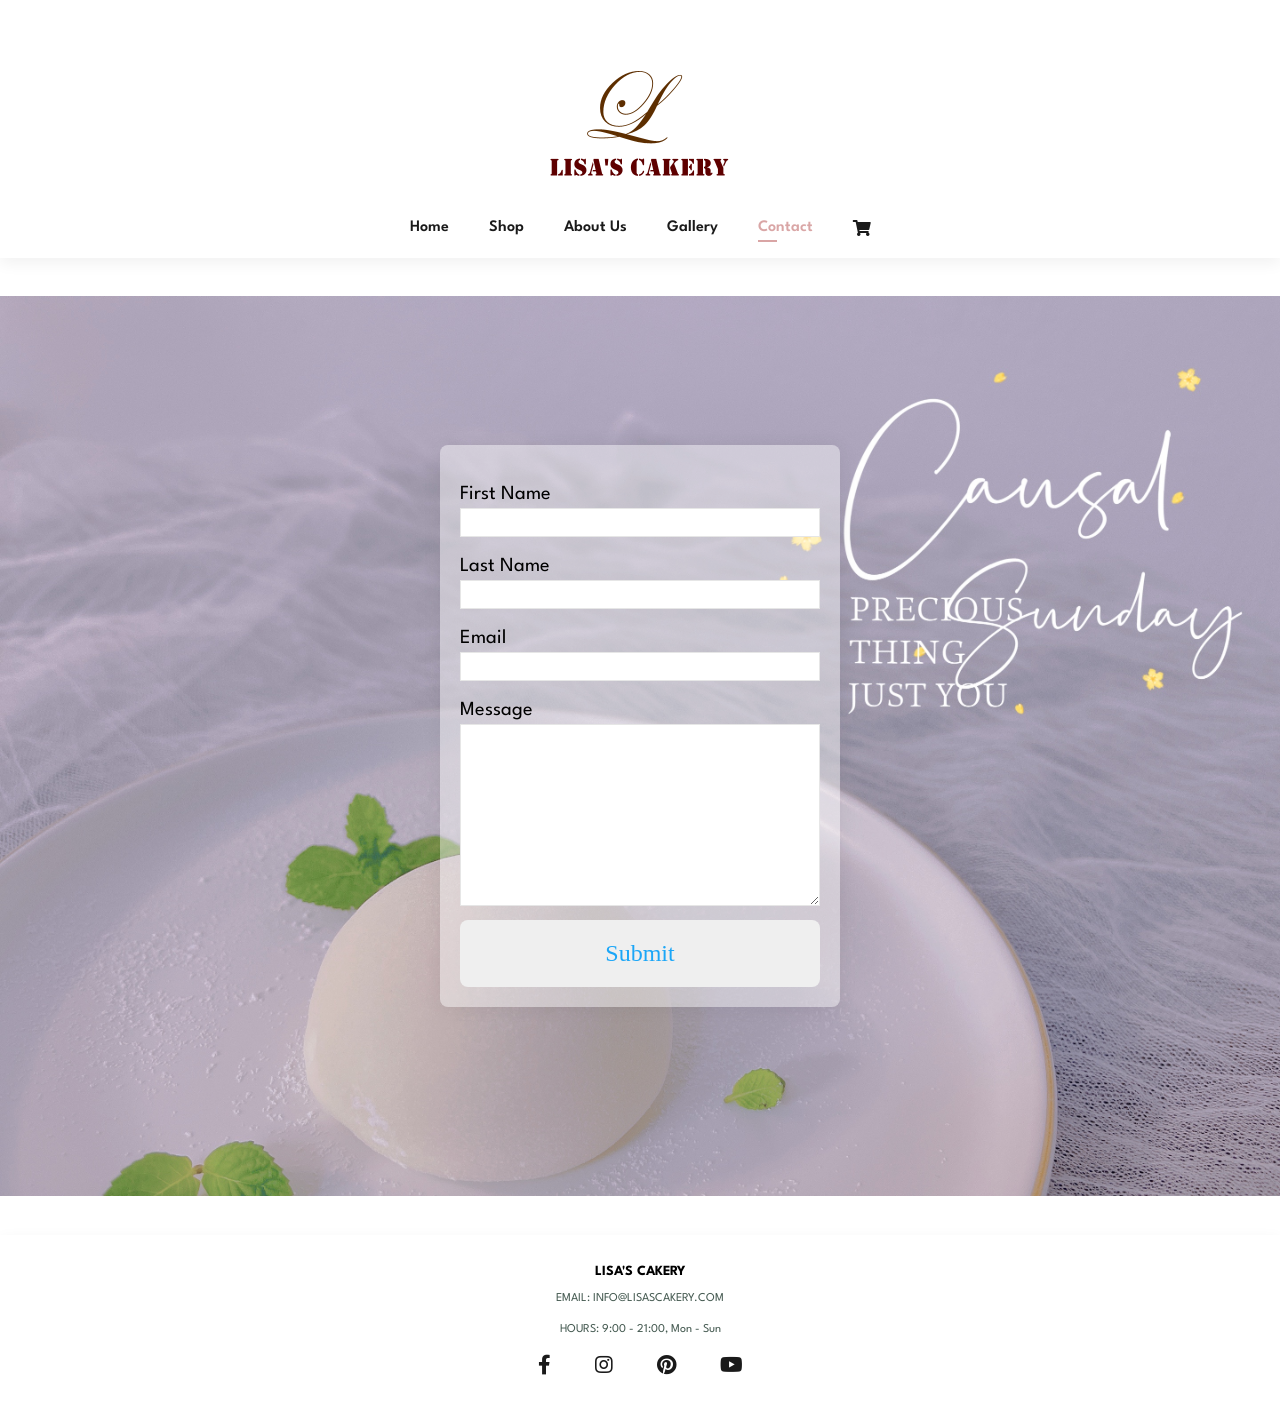
==== Contact.html @ e25eae3c "Add files via upload" ====
<!DOCTYPE html>
<html lang="en">

<head>
    <meta charset="UTF-8">
    <meta http-equiv="X-UA-Compatible" content="IE=edge">
    <meta name="viewport" content="width=device-width, initial-scale=1.0">
    <title>Lisa's Cakery</title>
    <link rel="stylesheet" href="https://use.fontawesome.com/releases/v5.15.4/css/all.css" />
    <link rel="stylesheet" href="css.css">

</head>

<body>

    <section id="header">
        <a href="index.html"><img src="img/logo.png" class="logo" alt=""></a>

        <div>
            <ul id="navbar">
                <li><a href="index.html">Home</a></li>
                <li><a href="Shop.html">Shop</a></li>
                <li><a href="About.html">About Us</a></li>
                <li><a href="Gallery.html">Gallery</a></li>
                <li><a class="active" href="Contact.html">Contact</a></li>
                <li><a href="Cart.html"><i class="fa fa-shopping-cart"></i></a></li>
            </ul>

        </div>
    </section>

    <section id="hero3">
        <div class="container">
            <form action="mail.php" method="POST" id="my-form">
            <!-- <form action="https://formsubmit.co/lynsrealtor@gmail.com" method="POST" id="my-form">               -->
      
              <div class="form-group">
                <label for="firstName"> First Name</label>
                <input type="text" id="firstName" name="firstName">
              </div>
      
              <div class="form-group">
                <label for="latsName">Last Name</label>
                <input type="text" id="lastName" name="lastName">
              </div>
      
              <div class="form-group">
                <label for="email">Email</label>
                <input type="email" id="email" name="email">
              </div>
      
              <div class="form-group">
                <label for="message">Message</label>
                <textarea name="message" id="message" cols="30" rows="10"></textarea>
              </div>
      
              <button type="submit">Submit</button>
            </form>
        </div>

        <div id="status"></div>
            
    </section>



    <footer id="footeradj">
        <h6>LISA'S CAKERY</h6>
        <p>EMAIL: INFO@LISASCAKERY.COM</p>
        <p>HOURS: 9:00 - 21:00, Mon - Sun</p>  

        <li><a href="https://www.facebook.com/"><i class="fab fa-facebook-f"></i></a></li>
        <li><a href="https://www.instagram.com/"><i class="fab fa-instagram"></i></a></li>
        <li><a href="https://www.pinterest.com/"><i class="fab fa-pinterest"></i></a></li>
        <li><a href="https://www.youtube.com/"><i class="fab fab fa-youtube"></i></a></li>
        
    </footer>

    <script src="index.js"></script>
</body>


</html>
---- css.css ----
@import url('http://fonts.googleapis.com/css2?family=Spartan:wght@100;200;300;400;500;600;700;800;900&display=swap');
* {
    margin: 0;
    padding: 0;
    box-sizing: border-box;
    font-family: 'Spartan', sams-serif;
}

h1 {
    font-size: 50px;
    line-height: 64px;
    color: #222;
}

h2 {
    font-size: 46px;
    line-height: 54px;
    color: #222;
}

h4 {
    font-size: 15px;
    color: #222;
}

h6 {
    font-weight: 700;
    font-size: 14px;
}

p {
    font-size: 12px;
    color: #465b52;
    margin: 15px 0 20px 0;
}

.section-p1 {
    padding: 40px 80px;
}

.section-m1 {
    margin: 40px 0;
}

body {
    width: 100%;
    
}

/* header start */
#header {
    display: center;
    align-items: center;
    justify-content: space-between;
    padding: 20px 80px;
    background-color: #ffffff;
    box-shadow: 0 5px 15px rgba(0, 0, 0, 0.06);
}

.logo {
    display: block;
    margin-left: auto;
    margin-right: auto;
    width:300px;
    height:200px;
}

#navbar {
    display: flex;
    align-self: center;
    justify-content: center;
}

#navbar li {
    list-style: none;
    padding: 0 20px;
    position: relative;
}

#navbar li a {
    text-decoration: none;
    font-size: 16px;
    font-weight: 600;
    color: #1a1a1a;
    transition: 0.3s ease;
}

#navbar li a:hover,
#navbar li a.active {
    color: #c57676a6;
}

#navbar li a.active::after,
#navbar li a:hover::after {
    content: "";
    width: 20%;
    height: 2px;
    background-color: #c57676a6;
    position: absolute;
    bottom: -4px;
    left: 20px;
}


/* image slider start */
#hero {
    margin: -170px;
    padding: 0;
    height: 100vh;
    display: flex;
    align-items: center;
    justify-content: center; 
}

.slider {
    width: 800px;
    height: 500px;
    border-radius: 10px;
    overflow: hidden;
}


.slides {
    width: 500%;
    height: 500px;
    display: flex;

}

.slides input {
    display: none;
}


.slide {
    width: 20%;
    transition: 2s;
}

.slide img {
    width: 800px;
    height: 500px;
}

.navigation-manual {
    position: absolute;
    width: 800px;
    margin-top: -40px;
    display: flex;
    justify-content: center;
}

.manual-btn {
    border: 2px solid #fefefe;
    padding: 5px;
    border-radius: 10px;
    cursor: pointer;
    transition: 1s;
}

.manual-btn:not(:last-child) {
    margin-right: 40px;
}

.manual-btn:hover {
    background: #40d3dc;
}

#radio1:checked ~ .first {
    margin-left: 0;
}

#radio2:checked ~ .first {
    margin-left: -20%;
}

#radio3:checked ~ .first {
    margin-left: -40%;
}

#radio4:checked ~ .first {
    margin-left: -60%;
}

.navigation-auto {
    position: absolute;
    width: 800px;
    margin-top: 460px;
    display: none;
    justify-content: center;
}

.navigation-auto div {
    border: 2px solid #fefefe;
    padding: 5px;
    border-radius: 10px;
    transition: 1s;

}

.navigation-auto div:not(:last-child) {
    margin-right: 30px;
    justify-content: center;
}

#radio1:checked ~ .navigation-auto .auto-btn1 {
    background-color: 2px solid #fefefe;
}

#radio2:checked ~ .navigation-auto .auto-btn2 {
    background-color: 2px solid #fefefe;
}

#radio3:checked ~ .navigation-auto .auto-btn3 {
    background-color: 2px solid #fefefe;
}

#radio4:checked ~ .navigation-auto .auto-btn4 {
    background-color: 2px solid #fefefe;
}

/* caption */

#sec_cap {
    display: flex;
    align-items: center;
    justify-content: center;
    margin-bottom: 6%;
}

.caption {
    display: grid;
    justify-content: center;
    text-align: center;
}

.caption p {
    font-size: 29px;
    font-weight: 500;
    font-family: papyrus;
    color: #000000;    
    text-align: right;

}

.caption p1 {
    margin-top: 6%;
    font-size: 21px;
    font-weight: 500;
    font-family: papyrus;
    color: #000000;
}

#hero1 {
    display: flex;
}

#hero1 p {
    font-size: 17px;
    padding: 10% 5%;
    display: flex;
    justify-content: center;
    line-height: 2em;
}

.Aboutus_img {
    width: 100%;
    padding: 3% 15%;
    height: 800px;
    display: flex;
}

#order_form {
    justify-content: center;
    display: flex;
    align-items: center;
}



#hero2 {
    justify-content: center;
    display: flex;
    align-items: center;
}


.Gallery_1 {
    padding: 3% 2%;
    height: 500px;
    display: flex;
}

.Gallery_2 {
    padding: 3% 2%;
    height: 500px;
    display: flex;
}

.Gallery_3 {
    padding: 3% 2%;
    height: 500px;
    display: flex;
}

#hero2_2 {
    justify-content: center;
    display: flex;
    align-items: center;
    margin-top: -3%;
}

.Gallery_4 {
    padding: 3% 2%;
    height: 500px;
    display: flex;
}

.Gallery_5 {
    padding: 3% 2%;
    height: 500px;
    display: flex;
}

.Gallery_6 {
    padding: 3% 2%;
    height: 500px;
    display: flex;
}

#hero2_3 {
    justify-content: center;
    display: flex;
    align-items: center;
    margin-top: -3%;
}

.Gallery_7 {
    padding: 3% 2%;
    height: 500px;
    display: flex;
}

.Gallery_8 {
    padding: 3% 2%;
    height: 500px;
    display: flex;
}

.Gallery_9 {
    padding: 3% 2%;
    height: 500px;
    display: flex;
}

#hero2_4 {
    justify-content: center;
    display: flex;
    align-items: center;
    margin-top: -3%;
}

.Gallery_10 {
    padding: 3% 2%;
    height: 500px;
    display: flex;
}

.Gallery_11 {
    padding: 3% 2%;
    height: 500px;
    display: flex;
}

.Gallery_12 {
    padding: 3% 2%;
    height: 500px;
    display: flex;
}


/* footer start */
#footeradj {
    display: center;
    align-items: center;
    text-align: center;
    justify-content: space-between; 
    padding: 30px 80px;
    /* background-color: #ffffff; */
    box-shadow: 0 5px 15px rgba(0, 0, 0, 0.06);
}

#footeradj li {
    display: inline;
    list-style: none;
    padding: 0 20px;
    position: relative;
    text-align: center;
}

#footeradj li a {
    text-decoration: none;
    text-align: center; 
    font-size: 20px;
    font-weight: 600;
    color: #1a1a1a;
    transition: 0.3s ease;
}


/* Contact page */

#hero3 {
height: 100vh;
width: 100%;
background-color: aliceblue;
display: flex;
align-items: center;
justify-content: center;
flex-direction: column;
background: url("img/16.jpg");
background-size: cover;
background-repeat: no-repeat;
margin-top: 3%;
margin-bottom: 3%;
}

.container {
width: 90%;
max-width: 400px;
margin: 0 auto;
padding: 20px;
box-shadow: 0px 0px 20px #00000010;
background-color: rgba(255, 255, 255, 0.425);
border-radius: 8px;
margin-bottom: 20px;
}

.form-group {
width: 100%;
margin-top: 20px;
font-size: 20px;
}

.form-group input,
.form-group textarea {
width: 100%;
padding: 5px;
font-size: 18px;
border: 1px solid rgba(128, 128, 128, 0.199);
margin-top: 5px;
}

textarea {
resize: vertical;
}

button[type="submit"] {
width: 100%;
border: none;
outline: none;
padding: 20px;
font-size: 24px;
border-radius: 8px;
font-family: "Montserrat";
color: rgb(27, 166, 247);
text-align: center;
cursor: pointer;
margin-top: 10px;
transition: 0.3s ease background-color;
}

button[type="submit"]:hover {
background-color: rgb(214, 226, 236);
}

#status {
width: 90%;
max-width: 500px;
text-align: center;
padding: 10px;
margin: 0 auto;
border-radius: 8px;
}

#status.success {
background-color: rgb(211, 250, 153);
animation: status 4s ease forwards;
}

#status.error {
background-color: rgb(250, 129, 92);
color: white;
animation: status 4s ease forwards;
}

@keyframes status {
0% {
    opacity: 1;
    pointer-events: all;
}
90% {
    opacity: 1;
    pointer-events: all;
}
100% {
    opacity: 0;
    pointer-events: none;
}
}
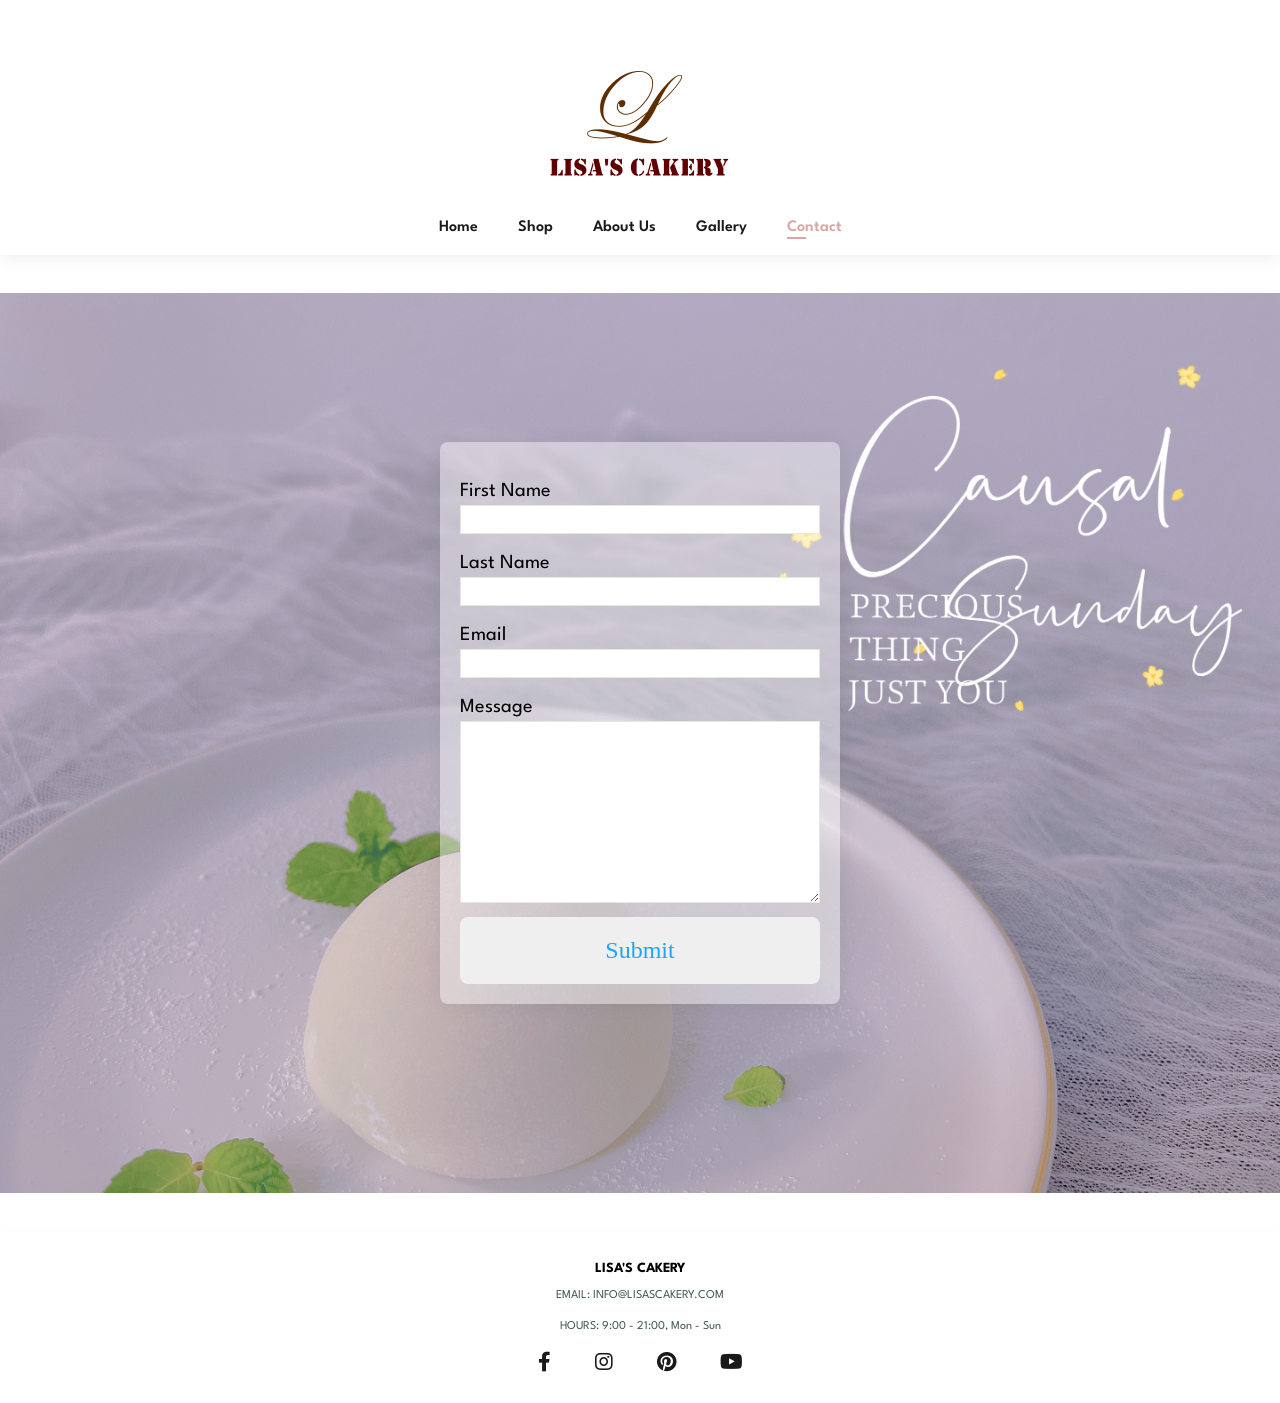
==== commit 3375d81b: "Add files via upload" ====
--- a/Contact.html
+++ b/Contact.html
@@ -23,7 +23,7 @@
                 <li><a href="About.html">About Us</a></li>
                 <li><a href="Gallery.html">Gallery</a></li>
                 <li><a class="active" href="Contact.html">Contact</a></li>
-                <li><a href="Cart.html"><i class="fa fa-shopping-cart"></i></a></li>
+                <!-- <li><a href="Cart.html"><i class="fa fa-shopping-cart"></i></a></li> -->
             </ul>
 
         </div>
@@ -31,8 +31,7 @@
 
     <section id="hero3">
         <div class="container">
-            <form action="mail.php" method="POST" id="my-form">
-            <!-- <form action="https://formsubmit.co/lynsrealtor@gmail.com" method="POST" id="my-form">               -->
+            <form action="https://formsubmit.co/lynsrealtor@gmail.com" method="POST" id="my-form">
       
               <div class="form-group">
                 <label for="firstName"> First Name</label>
